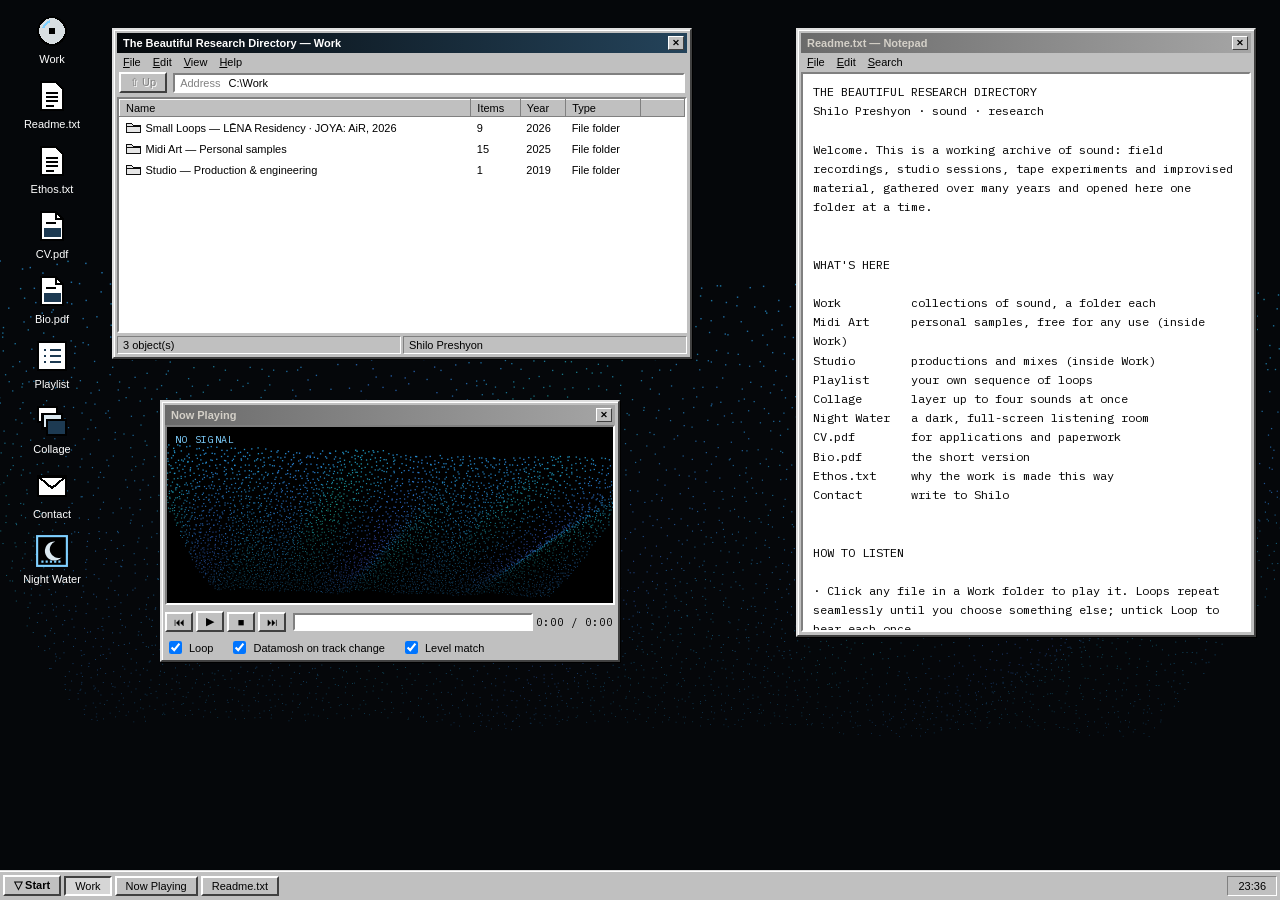
==== index.html @ de823f79 "Level match: BS.1770 loudness meter, per-folder playback gains (-16 LUFS, never past -1 dBTP), on/of" ====
<!doctype html>
<html lang="en">
<head>
<meta charset="utf-8">
<meta name="viewport" content="width=device-width,initial-scale=1">
<title>Shilo Preshyon</title>
<meta name="description" content="Shilo Preshyon: sound, research. Small Loops from LĒNA Residency and JOYA: AiR, 2026.">
<meta name="theme-color" content="#05070a">
<!-- link previews (absolute URLs: update them if the site moves to its own domain) -->
<meta property="og:type" content="website">
<meta property="og:url" content="https://shilopreshyon.github.io/">
<meta property="og:title" content="Shilo Preshyon">
<meta property="og:description" content="sound · research. An archive of sound: field recordings, studio sessions, tape experiments and loops.">
<meta property="og:image" content="https://shilopreshyon.github.io/og.png">
<meta property="og:image:width" content="1200">
<meta property="og:image:height" content="630">
<meta property="og:image:alt" content="Shilo Preshyon: a point-cloud terrain above the name, under a title bar reading The Beautiful Research Directory">
<meta name="twitter:card" content="summary_large_image">
<link rel="icon" href="favicon.svg" type="image/svg+xml">
<link rel="icon" href="favicon.png" sizes="32x32" type="image/png">
<link rel="apple-touch-icon" href="apple-touch-icon.png">
<link rel="stylesheet" href="fonts/fonts.css">
<link rel="stylesheet" href="style.css">
</head>
<body>

<!-- Plain version for screen readers, search engines and no-JS visitors. -->
<main class="plain">
  <h1>Shilo Preshyon</h1>
  <p>sound · research</p>
  <h2>Ethos</h2>
  <p>Reciprocity with materials and process. Play without attachment. Spirit is everywhere. The past speaks through the archive; the present listens in the making; the future listener meets what remains, and finds their own relationship to it. That is why the samples here are free: so the play can continue with you.</p>
  <h2>Work</h2>
  <p>Small Loops — LĒNA Residency · JOYA: AiR, 2026 (nine audio loops)</p>
  <p>Midi Art — personal samples, free for any use (15 pieces, about 1.5 hours)</p>
  <p>Studio — productions and mixes, including Cartoon Lizard, “Neighbouring Hotels” (Sentinels EP, 2019)</p>
  <h2>Documents</h2>
  <p><a href="files/Shilo-Preshyon-CV.pdf">CV (PDF)</a> · <a href="files/Shilo-Preshyon-Bio.pdf">Bio (PDF)</a></p>
  <h2>Contact</h2>
  <p><a href="mailto:spsounddirectory@proton.me">spsounddirectory@proton.me</a></p>
</main>

<div id="desk" aria-hidden="false">
  <canvas class="wall" id="wall"></canvas>
  <div class="icons" id="icons"></div>

  <div class="win hide" id="w-dir" data-title="Work">
    <div class="tb"><span id="dirTitle">Work</span><button data-close aria-label="Close">✕</button></div>
    <div class="menu"><span><u>F</u>ile</span><span><u>E</u>dit</span><span><u>V</u>iew</span><span><u>H</u>elp</span></div>
    <div class="toolbar">
      <button class="btn98" id="dirUp" title="Up one level">⇧ Up</button>
      <div class="addr inset"><span>Address</span><b id="dirAddr">C:\Work</b></div>
    </div>
    <div class="inset list">
      <table><thead><tr id="dirHead"></tr></thead><tbody id="dirRows"></tbody></table>
    </div>
    <div class="status"><div id="dirCount"></div><div id="dirNote"></div></div>
  </div>

  <div class="win hide" id="w-play" data-title="Now Playing">
    <div class="tb"><span id="playTitle">Now Playing</span><button data-close aria-label="Close">✕</button></div>
    <div class="screen inset"><canvas id="screen"></canvas><div class="lbl" id="screenLbl">NO SIGNAL</div></div>
    <div class="transport">
      <button class="btn98" id="bPrev" title="Previous" aria-label="Previous">⏮</button>
      <button class="btn98" id="bPlay" title="Play / pause" aria-label="Play">▶</button>
      <button class="btn98" id="bStop" title="Stop" aria-label="Stop">■</button>
      <button class="btn98" id="bNext" title="Next" aria-label="Next">⏭</button>
      <div class="prog inset" id="prog" title="Seek"><i id="progBar"></i></div>
      <div class="time" id="time">0:00 / 0:00</div>
    </div>
    <div class="opts">
      <label><input type="checkbox" id="cLoop" checked> Loop</label>
      <label><input type="checkbox" id="cMosh" checked> Datamosh on track change</label>
      <label title="Evens out loudness between pieces with a plain volume change. Untick to hear every file exactly as it is."><input type="checkbox" id="cLevel" checked> Level match</label>
    </div>
  </div>

  <div class="win hide" id="w-about" data-title="Readme.txt">
    <div class="tb"><span>Readme.txt — Notepad</span><button data-close aria-label="Close">✕</button></div>
    <div class="menu"><span><u>F</u>ile</span><span><u>E</u>dit</span><span><u>S</u>earch</span></div>
    <div class="inset txt" id="aboutTxt"></div>
  </div>

  <div class="win hide" id="w-doc" data-title="Document">
    <div class="tb"><span id="docTitle">Document</span><button data-close aria-label="Close">✕</button></div>
    <div class="toolbar">
      <a class="btn98" id="docOpen" target="_blank" rel="noopener">Open in new tab</a>
      <a class="btn98" id="docDl" download>⤓ Download PDF</a>
    </div>
    <div class="inset docframe"><iframe id="docFrame" title="Document"></iframe></div>
    <div class="status"><div id="docName"></div><div id="docPages"></div><div>US Letter · PDF</div></div>
  </div>

  <div class="win hide" id="w-list" data-title="Playlist">
    <div class="tb"><span>Playlist</span><button data-close aria-label="Close">✕</button></div>
    <div class="toolbar">
      <button class="btn98" id="listPlay">▶ Play all</button>
      <button class="btn98" id="listShare">Copy share link</button>
      <button class="btn98" id="listClear">Clear</button>
      <label class="reps">Repeat each <select id="listReps"><option>1</option><option>2</option><option>4</option><option>8</option><option>16</option></select>×</label>
    </div>
    <div class="inset list short">
      <table><thead><tr><th>#</th><th>Name</th><th>From</th><th>Length</th><th></th></tr></thead><tbody id="listRows"></tbody></table>
    </div>
    <div class="status"><div id="listCount"></div><div id="listMsg"></div></div>
  </div>

  <div class="win hide" id="w-coll" data-title="Collage">
    <div class="tb"><span>Collage</span><button data-close aria-label="Close">✕</button></div>
    <div class="toolbar">
      <button class="btn98" id="collPlay">▶ Play</button>
      <button class="btn98" id="collStop">■ Stop</button>
      <button class="btn98" id="collRec" title="Record the next 30 seconds of the collage as a WAV file">⏺ Record 30 s</button>
      <button class="btn98" id="collShare">Copy share link</button>
      <button class="btn98" id="collClear">Clear</button>
    </div>
    <div class="toolbar coll-opts">
      <label>Master <input type="range" id="collMaster" min="0" max="1" step="0.01"></label>
      <label>Fade <select id="collFade"><option value="0">off</option><option value="1">1 s</option><option value="2">2 s</option><option value="5">5 s</option><option value="10">10 s</option></select></label>
      <label title="Each layer starts from a random point"><input type="checkbox" id="collRand"> Random start</label>
      <label title="Each layer's pitch wanders slightly, like tape"><input type="checkbox" id="collDrift"> Drift</label>
    </div>
    <div class="inset list short">
      <table class="coll"><thead><tr><th>#</th><th>Sound</th><th>Volume</th><th>Pan</th><th title="Left darker, right brighter">Tone</th><th title="Semitones, then fine tuning in cents">Pitch · fine</th><th></th></tr></thead><tbody id="collRows"></tbody></table>
    </div>
    <div class="status"><div id="collCount"></div><div id="collMsg"></div></div>
  </div>

  <div class="win hide" id="w-ethos" data-title="Ethos.txt">
    <div class="tb"><span>Ethos.txt — Notepad</span><button data-close aria-label="Close">✕</button></div>
    <div class="menu"><span><u>F</u>ile</span><span><u>E</u>dit</span><span><u>S</u>earch</span></div>
    <div class="inset txt short-txt" id="ethosTxt"></div>
  </div>

  <div class="win hide" id="w-lic" data-title="License.txt">
    <div class="tb"><span id="licTitle">License.txt</span><button data-close aria-label="Close">✕</button></div>
    <div class="menu"><span><u>F</u>ile</span><span><u>E</u>dit</span><span><u>S</u>earch</span></div>
    <div class="inset txt short-txt" id="licTxt"></div>
  </div>

  <div class="win hide" id="w-mail" data-title="Contact">
    <div class="tb"><span>Contact</span><button data-close aria-label="Close">✕</button></div>
    <div class="dlg"><span class="dlg-ico" data-ico="mail"></span>
      <div>Write to Shilo:<br><br><a id="mailLink" href="#"></a></div></div>
    <div class="dlg-btns"><button class="btn98" data-close>OK</button></div>
  </div>

  <div class="startmenu hide" id="startMenu">
    <div class="sm-side"><span>Shilo Preshyon</span></div>
    <div class="sm-items" id="smItems"></div>
  </div>

  <div class="taskbar">
    <button class="btn98 start" id="bStart">▽ Start</button>
    <div class="tasks" id="tasks"></div>
    <div class="clock inset" id="clock"></div>
  </div>
</div>

<div id="portal" class="hide" role="dialog" aria-label="Night Water">
  <canvas id="pcv"></canvas>
  <div class="p-top">
    <div><div class="p-name" id="pName"></div><div class="p-sub" id="pSub"></div></div>
    <button id="pClose">✕ RETURN TO ARCHIVE</button>
  </div>
  <div class="p-foot">
    <div class="p-readout" id="pReadout"></div>
    <div class="p-list" id="pList"></div>
  </div>
</div>

<script src="content.js"></script>
<script src="levels.js"></script>
<script src="cloud.js"></script>
<script src="app.js"></script>
</body>
</html>
---- fonts/fonts.css ----
/* IBM Plex Mono and IBM Plex Sans, served from this site (SIL Open Font License 1.1, see OFL.txt).
   Latin and Latin Extended subsets only. */
@font-face {
  font-family: 'IBM Plex Mono';
  font-style: normal;
  font-weight: 400;
  font-display: swap;
  src: url(plex-mono-400-latin-ext.woff2) format('woff2');
  unicode-range: U+0100-02BA, U+02BD-02C5, U+02C7-02CC, U+02CE-02D7, U+02DD-02FF, U+0304, U+0308, U+0329, U+1D00-1DBF, U+1E00-1E9F, U+1EF2-1EFF, U+2020, U+20A0-20AB, U+20AD-20C4, U+2113, U+2C60-2C7F, U+A720-A7FF;
}
@font-face {
  font-family: 'IBM Plex Mono';
  font-style: normal;
  font-weight: 400;
  font-display: swap;
  src: url(plex-mono-400-latin.woff2) format('woff2');
  unicode-range: U+0000-00FF, U+0131, U+0152-0153, U+02BB-02BC, U+02C6, U+02DA, U+02DC, U+0304, U+0308, U+0329, U+2000-206F, U+20AC, U+2122, U+2191, U+2193, U+2212, U+2215, U+FEFF, U+FFFD;
}
@font-face {
  font-family: 'IBM Plex Mono';
  font-style: normal;
  font-weight: 500;
  font-display: swap;
  src: url(plex-mono-500-latin-ext.woff2) format('woff2');
  unicode-range: U+0100-02BA, U+02BD-02C5, U+02C7-02CC, U+02CE-02D7, U+02DD-02FF, U+0304, U+0308, U+0329, U+1D00-1DBF, U+1E00-1E9F, U+1EF2-1EFF, U+2020, U+20A0-20AB, U+20AD-20C4, U+2113, U+2C60-2C7F, U+A720-A7FF;
}
@font-face {
  font-family: 'IBM Plex Mono';
  font-style: normal;
  font-weight: 500;
  font-display: swap;
  src: url(plex-mono-500-latin.woff2) format('woff2');
  unicode-range: U+0000-00FF, U+0131, U+0152-0153, U+02BB-02BC, U+02C6, U+02DA, U+02DC, U+0304, U+0308, U+0329, U+2000-206F, U+20AC, U+2122, U+2191, U+2193, U+2212, U+2215, U+FEFF, U+FFFD;
}
@font-face {
  font-family: 'IBM Plex Sans';
  font-style: normal;
  font-weight: 400;
  font-stretch: 100%;
  font-display: swap;
  src: url(plex-sans-400-latin-ext.woff2) format('woff2');
  unicode-range: U+0100-02BA, U+02BD-02C5, U+02C7-02CC, U+02CE-02D7, U+02DD-02FF, U+0304, U+0308, U+0329, U+1D00-1DBF, U+1E00-1E9F, U+1EF2-1EFF, U+2020, U+20A0-20AB, U+20AD-20C4, U+2113, U+2C60-2C7F, U+A720-A7FF;
}
@font-face {
  font-family: 'IBM Plex Sans';
  font-style: normal;
  font-weight: 400;
  font-stretch: 100%;
  font-display: swap;
  src: url(plex-sans-400-latin.woff2) format('woff2');
  unicode-range: U+0000-00FF, U+0131, U+0152-0153, U+02BB-02BC, U+02C6, U+02DA, U+02DC, U+0304, U+0308, U+0329, U+2000-206F, U+20AC, U+2122, U+2191, U+2193, U+2212, U+2215, U+FEFF, U+FFFD;
}
@font-face {
  font-family: 'IBM Plex Sans';
  font-style: normal;
  font-weight: 600;
  font-stretch: 100%;
  font-display: swap;
  src: url(plex-sans-400-latin-ext.woff2) format('woff2');
  unicode-range: U+0100-02BA, U+02BD-02C5, U+02C7-02CC, U+02CE-02D7, U+02DD-02FF, U+0304, U+0308, U+0329, U+1D00-1DBF, U+1E00-1E9F, U+1EF2-1EFF, U+2020, U+20A0-20AB, U+20AD-20C4, U+2113, U+2C60-2C7F, U+A720-A7FF;
}
@font-face {
  font-family: 'IBM Plex Sans';
  font-style: normal;
  font-weight: 600;
  font-stretch: 100%;
  font-display: swap;
  src: url(plex-sans-400-latin.woff2) format('woff2');
  unicode-range: U+0000-00FF, U+0131, U+0152-0153, U+02BB-02BC, U+02C6, U+02DA, U+02DC, U+0304, U+0308, U+0329, U+2000-206F, U+20AC, U+2122, U+2191, U+2193, U+2212, U+2215, U+FEFF, U+FFFD;
}
---- style.css ----
:root {
  --face: #c0c0c0; --hi: #fff; --lo: #808080; --dk: #404040;
  --sel: #1d3a52; --desk: #05070a; --cyan: #7fd0ff;
  --mono: "IBM Plex Mono", ui-monospace, Menlo, monospace;
  --ui: Tahoma, Verdana, Geneva, sans-serif;
}
* { box-sizing: border-box; }
html, body { margin: 0; background: var(--desk); }
body { font: 11px var(--ui); color: #000; }

.plain { position: absolute; width: 1px; height: 1px; overflow: hidden; clip: rect(0 0 0 0); }

#desk { position: relative; height: 100vh; height: 100dvh; min-height: 560px; overflow: hidden; }
canvas.wall { position: absolute; inset: 0; width: 100%; height: 100%; display: block; }

/* desktop icons */
.icons { position: absolute; top: 14px; left: 12px; display: flex; flex-direction: column; gap: 14px; z-index: 2; }
.icon { width: 80px; text-align: center; color: #fff; cursor: pointer; user-select: none; background: none; border: 0; font: 11px var(--ui); padding: 0; }
.icon svg { width: 34px; height: 34px; display: block; margin: 0 auto 5px; }
.icon span { padding: 1px 3px; }
.icon.sel span, .icon:focus-visible span { background: var(--sel); outline: 1px dotted #fff; }
.icon:focus { outline: none; }

/* windows */
.win { position: absolute; background: var(--face); border: 2px solid; border-color: #dfdfdf var(--dk) var(--dk) #dfdfdf;
  box-shadow: inset 1px 1px 0 var(--hi), 1px 1px 0 #000; padding: 3px; z-index: 3; display: flex; flex-direction: column; }
.hide { display: none !important; }
.tb { height: 20px; display: flex; align-items: center; justify-content: space-between; gap: 8px; padding: 0 3px 0 6px;
  color: #fff; font-weight: bold; background: linear-gradient(90deg, #05080b, #24435a); cursor: move; user-select: none; touch-action: none; }
.tb span { overflow: hidden; text-overflow: ellipsis; white-space: nowrap; }
.win.inactive .tb { background: linear-gradient(90deg, #6a6a6a, #a5a5a5); color: #d4d0c8; }
.tb button { width: 16px; height: 14px; flex: none; padding: 0; font: bold 9px var(--ui); background: var(--face);
  border: 1px solid; border-color: var(--hi) var(--dk) var(--dk) var(--hi); cursor: pointer; }
.menu { display: flex; gap: 12px; padding: 3px 6px 4px; }
.inset { border: 2px solid; border-color: var(--lo) var(--hi) var(--hi) var(--lo); }
.btn98 { background: var(--face); border: 2px solid; border-color: var(--hi) var(--dk) var(--dk) var(--hi);
  padding: 2px 9px; font: 11px var(--ui); color: #000; cursor: pointer; min-width: 30px; }
.btn98:active, .btn98.on { border-color: var(--dk) var(--hi) var(--hi) var(--dk); }
.btn98:disabled { color: var(--lo); text-shadow: 1px 1px 0 var(--hi); }

/* explorer */
.toolbar { display: flex; gap: 6px; align-items: center; padding: 0 2px 4px; }
.addr { flex: 1; display: flex; gap: 8px; align-items: center; background: #fff; padding: 2px 5px; min-width: 0; }
.addr span { color: var(--lo); }
.addr b { font-weight: normal; white-space: nowrap; overflow: hidden; text-overflow: ellipsis; }
.list { background: #fff; overflow: auto; height: 236px; }
table { border-collapse: collapse; width: 100%; }
th { position: sticky; top: 0; background: var(--face); border: 1px solid; border-color: var(--hi) var(--lo) var(--lo) var(--hi);
  text-align: left; font-weight: normal; padding: 2px 6px; }
td { padding: 3px 6px; white-space: nowrap; cursor: default; }
td.name { display: flex; align-items: center; gap: 5px; }
td.name svg { width: 15px; height: 15px; flex: none; }
tr:hover td { background: #e8eef2; }
tr.sel td { background: var(--sel); color: #fff; }
.status { display: flex; gap: 2px; margin-top: 3px; }
.status div { flex: 1; border: 1px solid; border-color: var(--lo) var(--hi) var(--hi) var(--lo); padding: 2px 5px;
  white-space: nowrap; overflow: hidden; text-overflow: ellipsis; }

/* player */
.screen { background: #000; height: 180px; position: relative; }
.screen canvas { width: 100%; height: 100%; display: block; }
.lbl { position: absolute; left: 8px; top: 6px; color: var(--cyan); font: 10px var(--mono); letter-spacing: .06em; pointer-events: none; }
.transport { display: flex; gap: 3px; align-items: center; margin-top: 6px; }
.transport .btn98 { padding: 2px 6px; min-width: 28px; }
.prog { flex: 1; min-width: 40px; height: 18px; background: #fff; position: relative; cursor: pointer; margin-left: 4px; }
.prog i { position: absolute; left: 0; top: 1px; bottom: 1px; width: 0;
  background: repeating-linear-gradient(90deg, var(--sel) 0 7px, transparent 7px 9px); }
.time { font: 11px var(--mono); white-space: nowrap; padding-right: 2px; text-align: right; }
.opts { display: flex; gap: 16px; margin-top: 6px; flex-wrap: wrap; }
.opts label { display: flex; align-items: center; gap: 4px; }

/* playlist */
.mini { font: 9px var(--ui); width: 17px; height: 15px; padding: 0; background: var(--face); border: 1px solid;
  border-color: var(--hi) var(--dk) var(--dk) var(--hi); cursor: pointer; line-height: 1; }
.mini:active { border-color: var(--dk) var(--hi) var(--hi) var(--dk); }
td.add { width: 22px; padding: 1px 3px; }
td.ctl { white-space: nowrap; padding: 1px 3px; width: 60px; }
td.num { color: var(--lo); width: 22px; }
td.empty { color: var(--lo); white-space: normal; padding: 10px; }
.list.short { height: 200px; }
.reps { margin-left: auto; display: flex; align-items: center; gap: 4px; white-space: nowrap; }
.reps select { font: 11px var(--ui); }
.task.flash { background: var(--sel); color: #fff; }
td.add { width: 44px; white-space: nowrap; }
td.add .mini + .mini { margin-left: 2px; }
.mini.on { border-color: var(--dk) var(--hi) var(--hi) var(--dk); background: #d6d6d6; font-weight: bold; }
table.coll input[type=range] { width: 70px; vertical-align: middle; accent-color: var(--sel); }
table.coll select { font: 11px var(--ui); }
.toolbar { flex-wrap: wrap; }
.txt.short-txt { height: auto; max-height: 60vh; }

/* document viewer */
.toolbar a.btn98 { text-decoration: none; display: inline-block; }
.docframe { background: #808080; height: calc(100vh - 150px); min-height: 360px; }
.docframe iframe { width: 100%; height: 100%; border: 0; display: block; }

/* notepad / dialogs */
.txt { background: #fff; font: 12px/1.6 var(--mono); padding: 8px 10px; height: min(560px, calc(100vh - 150px)); overflow: auto; white-space: pre-wrap; }
.dlg { display: flex; gap: 14px; padding: 14px 12px 8px; align-items: flex-start; }
.dlg-ico svg { width: 32px; height: 32px; }
.dlg a { color: var(--sel); }
.dlg-btns { display: flex; justify-content: center; padding: 6px 0 4px; }

/* taskbar + start menu */
.taskbar { position: absolute; left: 0; right: 0; bottom: 0; height: 30px; background: var(--face); border-top: 1px solid #dfdfdf;
  box-shadow: inset 0 1px 0 var(--hi); display: flex; align-items: center; gap: 3px; padding: 2px 3px; z-index: 900; }
.start { font-weight: bold; }
.tasks { display: flex; gap: 3px; min-width: 0; flex: 1; }
.task { max-width: 170px; min-width: 0; overflow: hidden; text-overflow: ellipsis; white-space: nowrap; text-align: left; }
.task.on { background: #d6d6d6; }
.clock { padding: 3px 10px; border-width: 1px; }
.startmenu { position: absolute; left: 2px; bottom: 30px; z-index: 950; display: flex; background: var(--face);
  border: 2px solid; border-color: #dfdfdf var(--dk) var(--dk) #dfdfdf; box-shadow: 1px 1px 0 #000; }
.sm-side { width: 24px; background: linear-gradient(0deg, #05080b, #24435a); display: flex; align-items: flex-end; justify-content: center; padding-bottom: 8px; }
.sm-side span { writing-mode: vertical-rl; transform: rotate(180deg); color: #fff; font-weight: bold; font-size: 13px; letter-spacing: .08em; }
.sm-items { display: flex; flex-direction: column; padding: 2px; min-width: 170px; }
.sm-items button { display: flex; gap: 8px; align-items: center; background: none; border: 0; font: 11px var(--ui); padding: 5px 10px 5px 6px; text-align: left; cursor: pointer; }
.sm-items button:hover { background: var(--sel); color: #fff; }
.sm-items svg { width: 22px; height: 22px; }

/* Night Water portal */
#portal { position: fixed; inset: 0; z-index: 2000; background: #050608; color: #d9e4ec; font-family: var(--mono); }
#pcv { position: absolute; inset: 0; width: 100%; height: 100%; display: block; }
.p-top { position: absolute; top: 28px; left: 32px; right: 32px; display: flex; justify-content: space-between; align-items: flex-start; gap: 16px; }
.p-name { font-size: 13px; letter-spacing: .38em; font-weight: 500; }
.p-sub { font-size: 10.5px; color: #6f7c86; margin-top: 8px; letter-spacing: .14em; }
#pClose { background: none; border: 0; color: #d9e4ec; font: 11px var(--mono); letter-spacing: .2em; cursor: pointer; padding: 0; }
#pClose:hover { color: #9fe3ff; }
.p-foot { position: absolute; left: 32px; right: 32px; bottom: 28px; }
.p-readout { margin-bottom: 14px; font-size: 10px; color: #6f7c86; line-height: 1.8; letter-spacing: .08em; white-space: pre; }
.p-list { display: grid; grid-template-columns: repeat(auto-fill, minmax(150px, 1fr));
  border-top: 1px solid #1a2228; }
.p-list button { background: none; border: 0; border-bottom: 1px solid #1a2228; color: #b5c2cb; font: 11px var(--mono); text-align: left;
  padding: 9px 4px; cursor: pointer; display: flex; gap: 10px; }
.p-list button i { font-style: normal; color: #6f7c86; }
.p-list button:hover { background: #0b1216; }
.p-list button.on { color: #9fe3ff; }

@media (max-width: 720px) {
  #desk { height: auto; min-height: 100vh; padding: 10px 8px 44px; overflow: visible; }
  canvas.wall { position: fixed; }
  .icons { position: relative; top: 0; left: 0; flex-direction: row; flex-wrap: wrap; gap: 6px; margin-bottom: 4px; }
  .icon { width: 70px; }
  .win { position: relative !important; left: auto !important; top: auto !important; width: auto !important; margin: 10px 0; }
  .tb { cursor: default; }
  .docframe { height: 75vh; }
  .taskbar { position: fixed; }
  .task { display: none; }
  .startmenu { position: fixed; }
  .p-top { left: 16px; right: 16px; top: 20px; }
  .p-foot { left: 16px; right: 16px; bottom: 16px; }
  .p-list { grid-template-columns: repeat(2, 1fr); }
  #dirRows td:nth-child(4), #dirHead th:nth-child(4) { display: none; }
}
.coll-opts { gap: 14px; padding-top: 2px; }
.coll-opts label { display: flex; align-items: center; gap: 4px; white-space: nowrap; }
.coll-opts input[type=range] { width: 80px; accent-color: var(--sel); }
.coll-opts select { font: 11px var(--ui); }
table.coll td.pitch { white-space: nowrap; }
table.coll td.pitch input[type=range] { width: 56px; margin-left: 4px; }
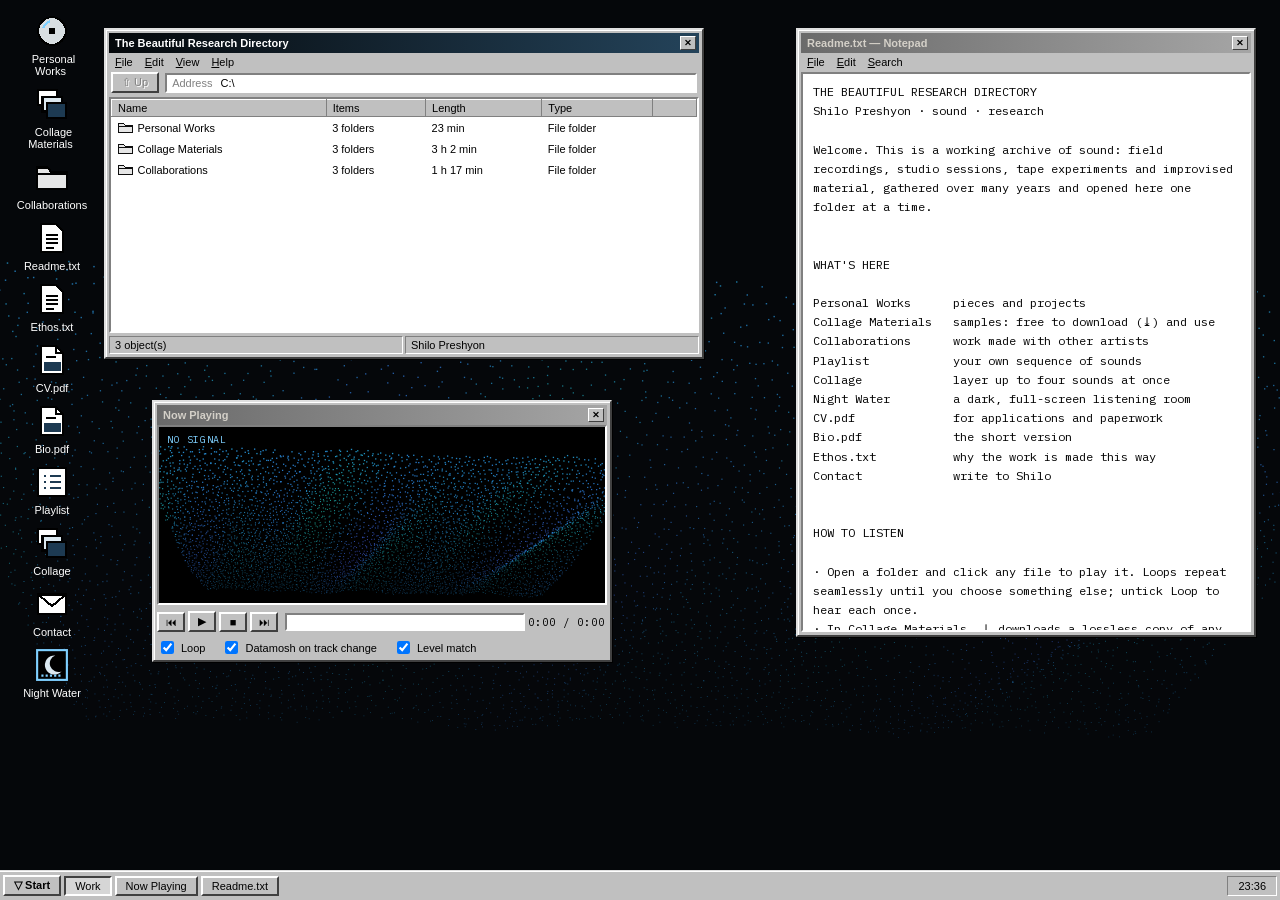
==== commit 5af00220: "Audio library from Shilo's folder via tools/sync.mjs: Personal Works, Collage Materials (lossless do" ====
--- a/index.html
+++ b/index.html
@@ -31,9 +31,7 @@
   <h2>Ethos</h2>
   <p>Reciprocity with materials and process. Play without attachment. Spirit is everywhere. The past speaks through the archive; the present listens in the making; the future listener meets what remains, and finds their own relationship to it. That is why the samples here are free: so the play can continue with you.</p>
   <h2>Work</h2>
-  <p>Small Loops — LĒNA Residency · JOYA: AiR, 2026 (nine audio loops)</p>
-  <p>Midi Art — personal samples, free for any use (15 pieces, about 1.5 hours)</p>
-  <p>Studio — productions and mixes, including Cartoon Lizard, “Neighbouring Hotels” (Sentinels EP, 2019)</p>
+  <p>Personal Works (Small Loops from LĒNA Residency and JOYA: AiR, and more), Collage Materials (personal samples, free to download and use), and Collaborations (Lost Kongs, Tasty Palm Leaf, Cartoon Lizard).</p>
   <h2>Documents</h2>
   <p><a href="files/Shilo-Preshyon-CV.pdf">CV (PDF)</a> · <a href="files/Shilo-Preshyon-Bio.pdf">Bio (PDF)</a></p>
   <h2>Contact</h2>
@@ -170,7 +168,7 @@
 </div>
 
 <script src="content.js"></script>
-<script src="levels.js"></script>
+<script src="library.js"></script>
 <script src="cloud.js"></script>
 <script src="app.js"></script>
 </body>
--- a/style.css
+++ b/style.css
@@ -14,7 +14,8 @@
 canvas.wall { position: absolute; inset: 0; width: 100%; height: 100%; display: block; }
 
 /* desktop icons */
-.icons { position: absolute; top: 14px; left: 12px; display: flex; flex-direction: column; gap: 14px; z-index: 2; }
+.icons { position: absolute; top: 14px; left: 12px; display: flex; flex-direction: column; flex-wrap: wrap; align-content: flex-start;
+  gap: 10px 6px; max-height: calc(100vh - 56px); z-index: 2; }
 .icon { width: 80px; text-align: center; color: #fff; cursor: pointer; user-select: none; background: none; border: 0; font: 11px var(--ui); padding: 0; }
 .icon svg { width: 34px; height: 34px; display: block; margin: 0 auto 5px; }
 .icon span { padding: 1px 3px; }
@@ -139,7 +140,7 @@
 @media (max-width: 720px) {
   #desk { height: auto; min-height: 100vh; padding: 10px 8px 44px; overflow: visible; }
   canvas.wall { position: fixed; }
-  .icons { position: relative; top: 0; left: 0; flex-direction: row; flex-wrap: wrap; gap: 6px; margin-bottom: 4px; }
+  .icons { position: relative; top: 0; left: 0; flex-direction: row; flex-wrap: wrap; gap: 6px; margin-bottom: 4px; max-height: none; }
   .icon { width: 70px; }
   .win { position: relative !important; left: auto !important; top: auto !important; width: auto !important; margin: 10px 0; }
   .tb { cursor: default; }
@@ -158,3 +159,4 @@
 .coll-opts select { font: 11px var(--ui); }
 table.coll td.pitch { white-space: nowrap; }
 table.coll td.pitch input[type=range] { width: 56px; margin-left: 4px; }
+a.mini { display: inline-block; text-align: center; text-decoration: none; color: #000; line-height: 13px; vertical-align: middle; }
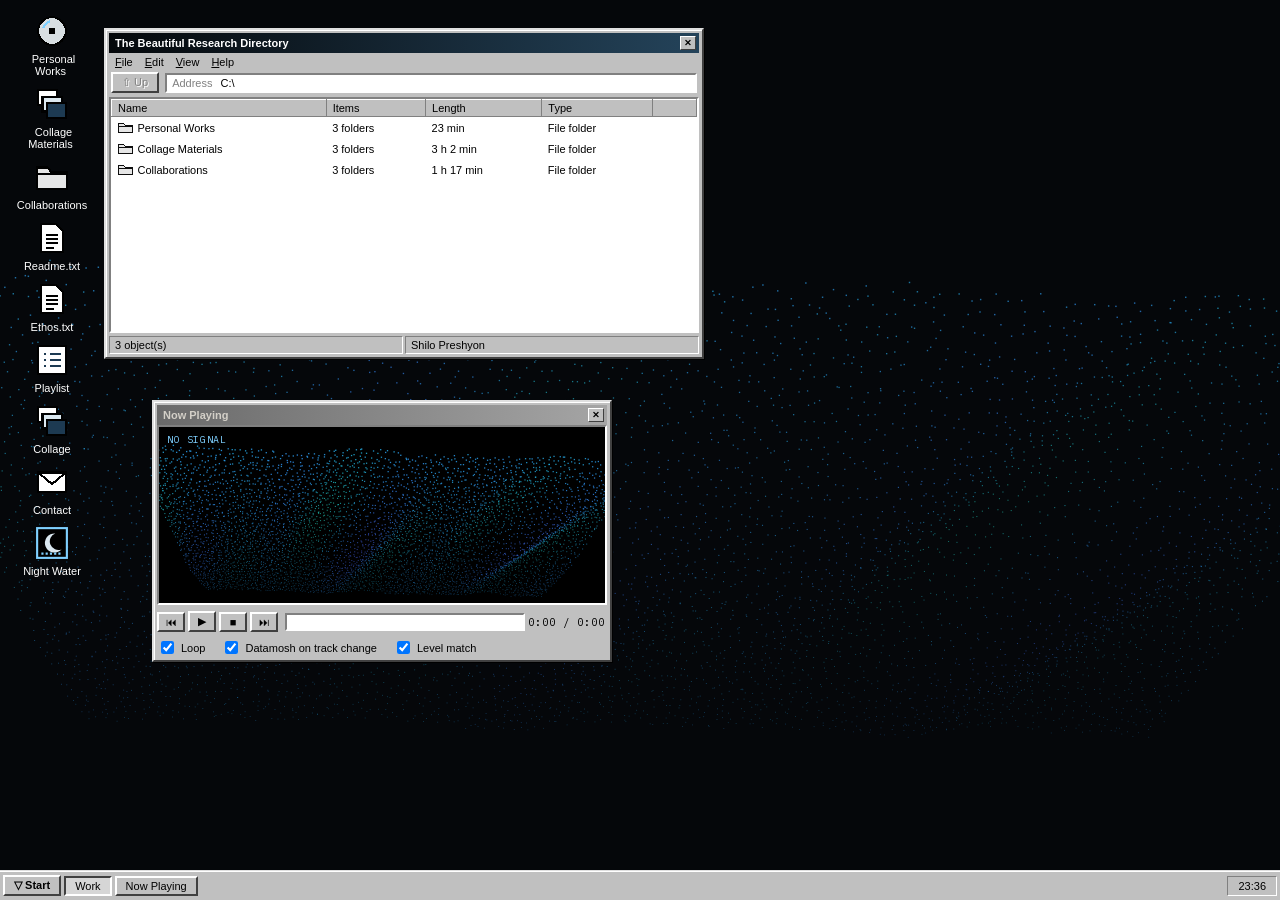
==== commit 9eed0393: "Less hand-holding: Readme is just the keys and no longer opens itself, Ethos is the core lines, CV a" ====
--- a/index.html
+++ b/index.html
@@ -29,11 +29,11 @@
   <h1>Shilo Preshyon</h1>
   <p>sound · research</p>
   <h2>Ethos</h2>
-  <p>Reciprocity with materials and process. Play without attachment. Spirit is everywhere. The past speaks through the archive; the present listens in the making; the future listener meets what remains, and finds their own relationship to it. That is why the samples here are free: so the play can continue with you.</p>
+  <p>Reciprocity with materials and process. Play without attachment. Spirit is everywhere. The past speaks through the archive. The present listens in the making. The future listener meets what remains.</p>
   <h2>Work</h2>
   <p>Personal Works (Small Loops from LĒNA Residency and JOYA: AiR, and more), Collage Materials (personal samples, free to download and use), and Collaborations (Lost Kongs, Tasty Palm Leaf, Cartoon Lizard).</p>
   <h2>Documents</h2>
-  <p><a href="files/Shilo-Preshyon-CV.pdf">CV (PDF)</a> · <a href="files/Shilo-Preshyon-Bio.pdf">Bio (PDF)</a></p>
+  <p>CV, bio and press materials on request.</p>
   <h2>Contact</h2>
   <p><a href="mailto:spsounddirectory@proton.me">spsounddirectory@proton.me</a></p>
 </main>
@@ -139,7 +139,7 @@
   <div class="win hide" id="w-mail" data-title="Contact">
     <div class="tb"><span>Contact</span><button data-close aria-label="Close">✕</button></div>
     <div class="dlg"><span class="dlg-ico" data-ico="mail"></span>
-      <div>Write to Shilo:<br><br><a id="mailLink" href="#"></a></div></div>
+      <div>Write to Shilo:<br><br><a id="mailLink" href="#"></a><br><br><span class="dim">CV, bio and press materials on request.</span></div></div>
     <div class="dlg-btns"><button class="btn98" data-close>OK</button></div>
   </div>
 
--- a/style.css
+++ b/style.css
@@ -160,3 +160,4 @@
 table.coll td.pitch { white-space: nowrap; }
 table.coll td.pitch input[type=range] { width: 56px; margin-left: 4px; }
 a.mini { display: inline-block; text-align: center; text-decoration: none; color: #000; line-height: 13px; vertical-align: middle; }
+.dim { color: var(--lo); }
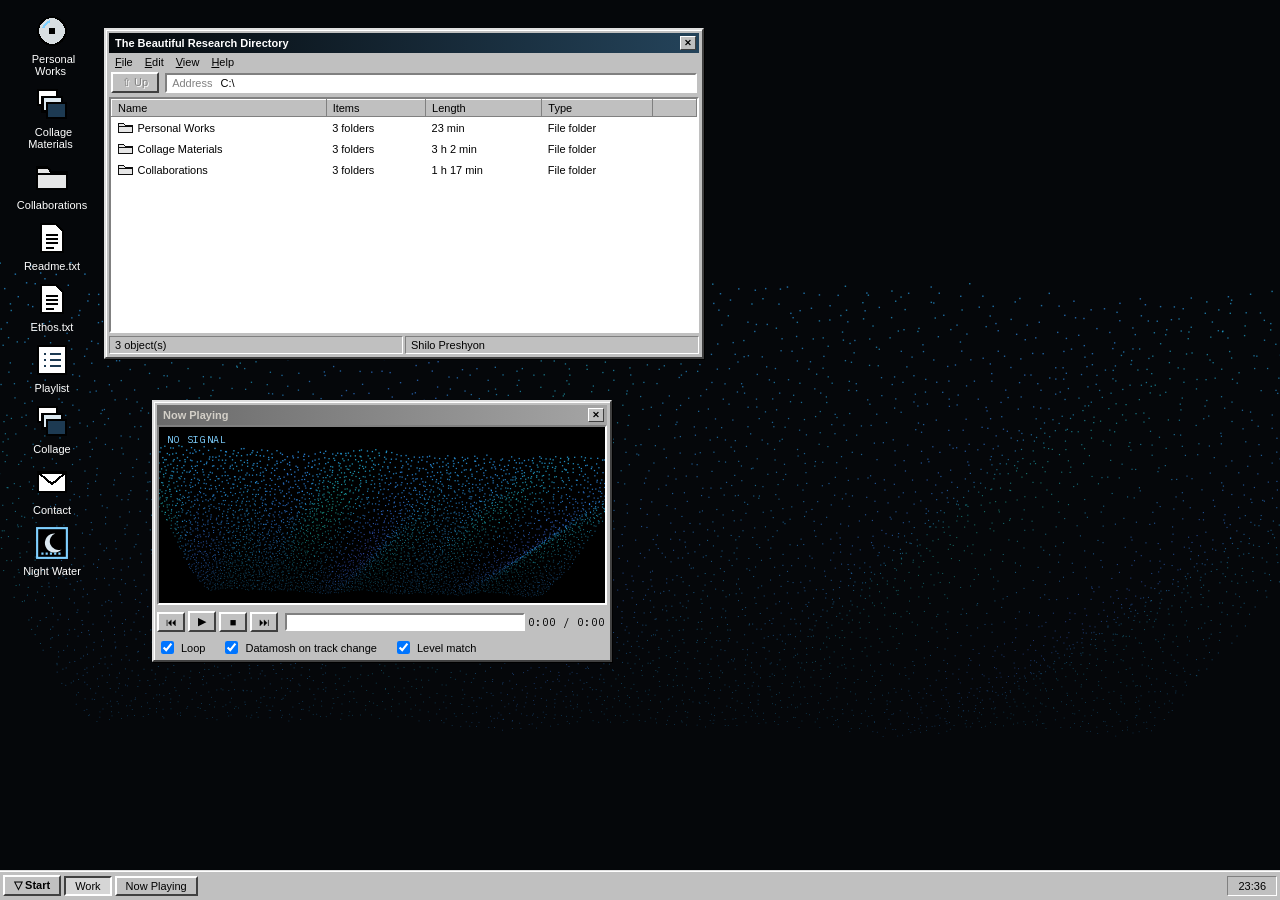
==== commit 6a8a53e9: "Ethos.txt: SPIRIT IS EVERYWHERE Co-Authored-By: Claude Opus 5.5 <noreply@anthropic.com>" ====
--- a/index.html
+++ b/index.html
@@ -29,7 +29,7 @@
   <h1>Shilo Preshyon</h1>
   <p>sound · research</p>
   <h2>Ethos</h2>
-  <p>Reciprocity with materials and process. Play without attachment. Spirit is everywhere. The past speaks through the archive. The present listens in the making. The future listener meets what remains.</p>
+  <p>Spirit is everywhere.</p>
   <h2>Work</h2>
   <p>Personal Works (Small Loops from LĒNA Residency and JOYA: AiR, and more), Collage Materials (personal samples, free to download and use), and Collaborations (Lost Kongs, Tasty Palm Leaf, Cartoon Lizard).</p>
   <h2>Documents</h2>
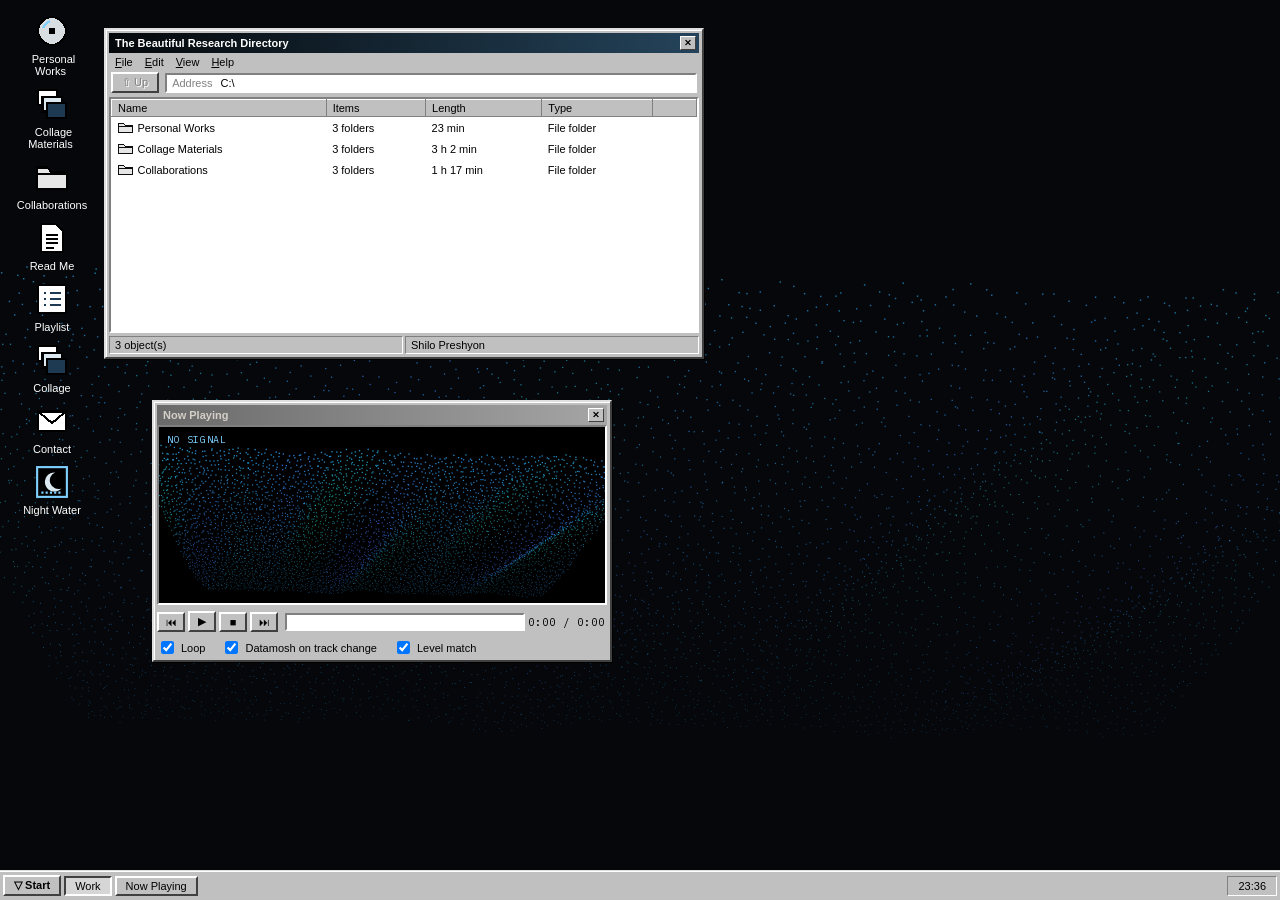
==== commit 11986577: "Read Me: Shilo's own text from readme.txt, edited on GitHub via #/edit; Ethos retired; Keys moved to" ====
--- a/index.html
+++ b/index.html
@@ -73,8 +73,8 @@
     </div>
   </div>
 
-  <div class="win hide" id="w-about" data-title="Readme.txt">
-    <div class="tb"><span>Readme.txt — Notepad</span><button data-close aria-label="Close">✕</button></div>
+  <div class="win hide" id="w-about" data-title="Read Me">
+    <div class="tb"><span>Read Me — Notepad</span><button data-close aria-label="Close">✕</button></div>
     <div class="menu"><span><u>F</u>ile</span><span><u>E</u>dit</span><span><u>S</u>earch</span></div>
     <div class="inset txt" id="aboutTxt"></div>
   </div>
@@ -124,8 +124,8 @@
     <div class="status"><div id="collCount"></div><div id="collMsg"></div></div>
   </div>
 
-  <div class="win hide" id="w-ethos" data-title="Ethos.txt">
-    <div class="tb"><span>Ethos.txt — Notepad</span><button data-close aria-label="Close">✕</button></div>
+  <div class="win hide" id="w-ethos" data-title="Keys">
+    <div class="tb"><span>Keys — Notepad</span><button data-close aria-label="Close">✕</button></div>
     <div class="menu"><span><u>F</u>ile</span><span><u>E</u>dit</span><span><u>S</u>earch</span></div>
     <div class="inset txt short-txt" id="ethosTxt"></div>
   </div>
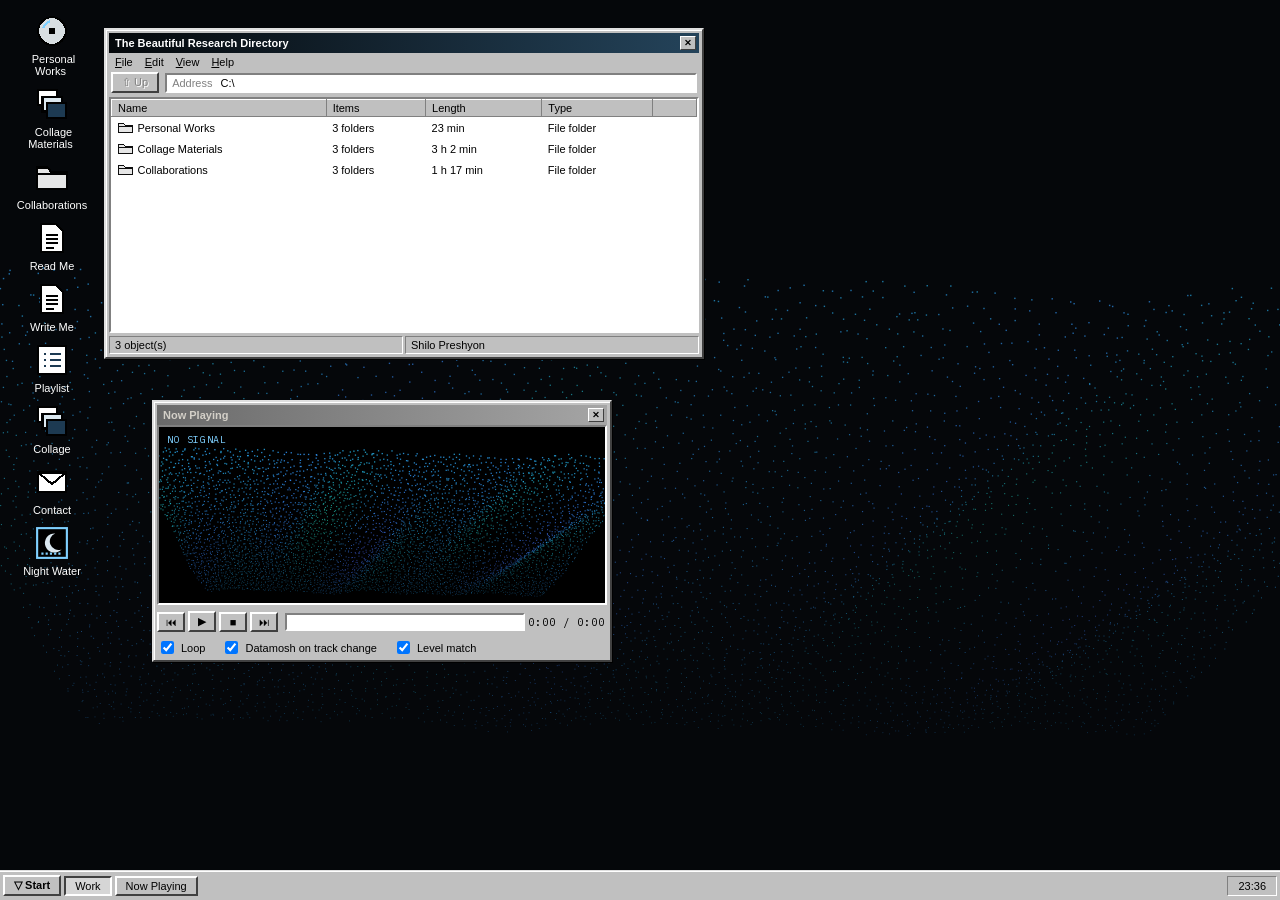
==== commit 2a706dab: "Write Me: a blank notepad for visitors; nothing stored or sent, cleared on close Co-Authored-By: Cla" ====
--- a/index.html
+++ b/index.html
@@ -124,6 +124,13 @@
     <div class="status"><div id="collCount"></div><div id="collMsg"></div></div>
   </div>
 
+  <div class="win hide" id="w-write" data-title="Write Me">
+    <div class="tb"><span>Write Me — Notepad</span><button data-close aria-label="Close">✕</button></div>
+    <div class="menu"><span><u>F</u>ile</span><span><u>E</u>dit</span><span><u>F</u>ormat</span></div>
+    <textarea class="inset txt write" id="writeTxt" spellcheck="false" aria-label="Write anything"></textarea>
+    <div class="status"><div id="writeCount">0 characters</div><div>Kept nowhere. Gone when closed.</div></div>
+  </div>
+
   <div class="win hide" id="w-ethos" data-title="Keys">
     <div class="tb"><span>Keys — Notepad</span><button data-close aria-label="Close">✕</button></div>
     <div class="menu"><span><u>F</u>ile</span><span><u>E</u>dit</span><span><u>S</u>earch</span></div>
--- a/style.css
+++ b/style.css
@@ -161,3 +161,5 @@
 table.coll td.pitch input[type=range] { width: 56px; margin-left: 4px; }
 a.mini { display: inline-block; text-align: center; text-decoration: none; color: #000; line-height: 13px; vertical-align: middle; }
 .dim { color: var(--lo); }
+textarea.write { display: block; width: 100%; resize: vertical; border-radius: 0; color: #000; outline: none;
+  height: min(420px, calc(100vh - 220px)); min-height: 200px; }
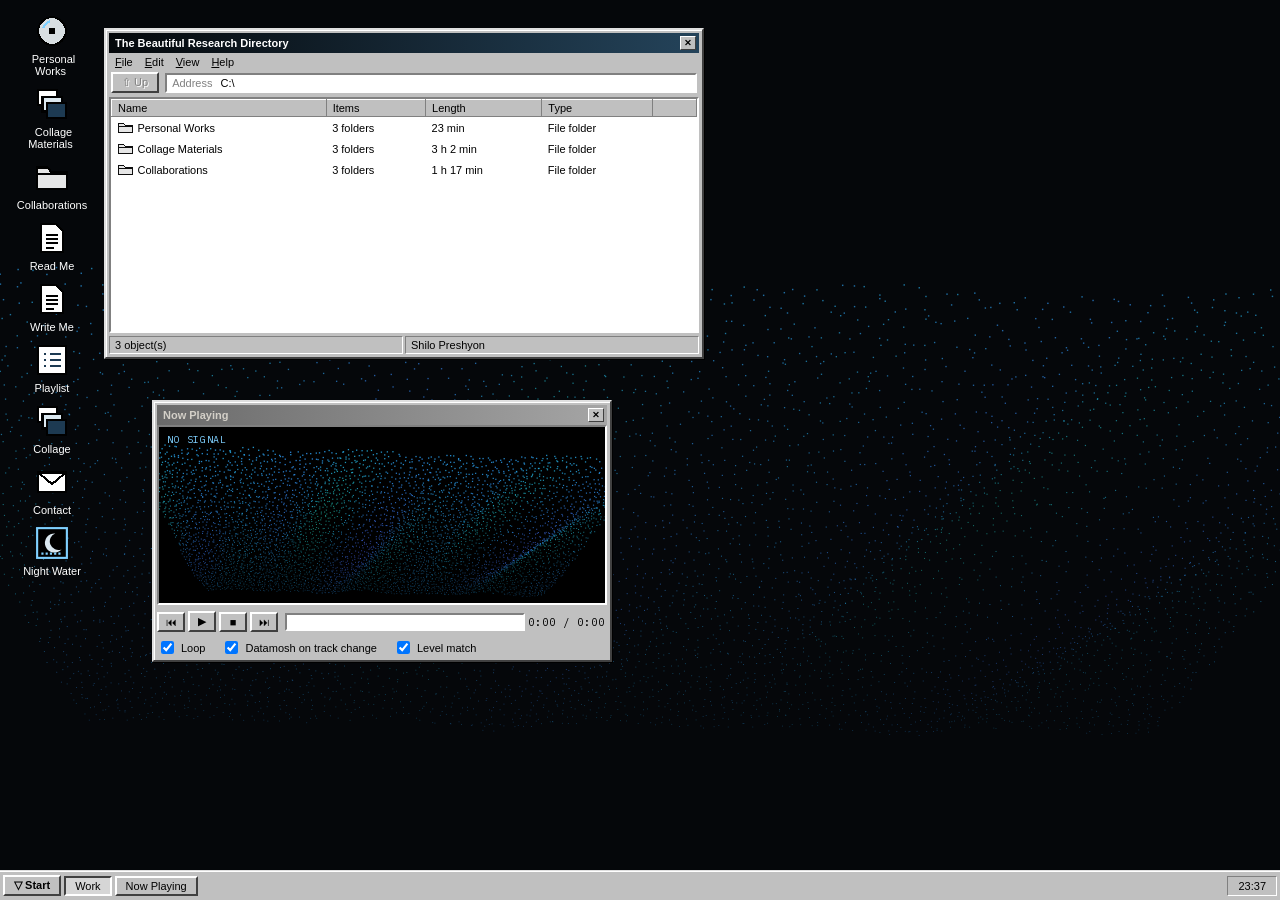
==== commit ff31b9d5: "Write Me: Send button via Web3Forms (hidden until a key is set), bot trap, length limit Co-Authored-" ====
--- a/index.html
+++ b/index.html
@@ -128,7 +128,9 @@
     <div class="tb"><span>Write Me — Notepad</span><button data-close aria-label="Close">✕</button></div>
     <div class="menu"><span><u>F</u>ile</span><span><u>E</u>dit</span><span><u>F</u>ormat</span></div>
     <textarea class="inset txt write" id="writeTxt" spellcheck="false" aria-label="Write anything"></textarea>
-    <div class="status"><div id="writeCount">0 characters</div><div>Kept nowhere. Gone when closed.</div></div>
+    <input type="text" id="writeTrap" tabindex="-1" autocomplete="off" aria-hidden="true" class="trap">
+    <div class="transport write-send"><button class="btn98" id="writeSend">Send to Shilo</button><span id="writeMsg"></span></div>
+    <div class="status"><div id="writeCount">0 characters</div><div id="writeNote">Kept nowhere. Gone when closed.</div></div>
   </div>
 
   <div class="win hide" id="w-ethos" data-title="Keys">
--- a/style.css
+++ b/style.css
@@ -163,3 +163,5 @@
 .dim { color: var(--lo); }
 textarea.write { display: block; width: 100%; resize: vertical; border-radius: 0; color: #000; outline: none;
   height: min(420px, calc(100vh - 220px)); min-height: 200px; }
+.trap { position: absolute; left: -9999px; width: 1px; height: 1px; opacity: 0; }
+.write-send { gap: 10px; }
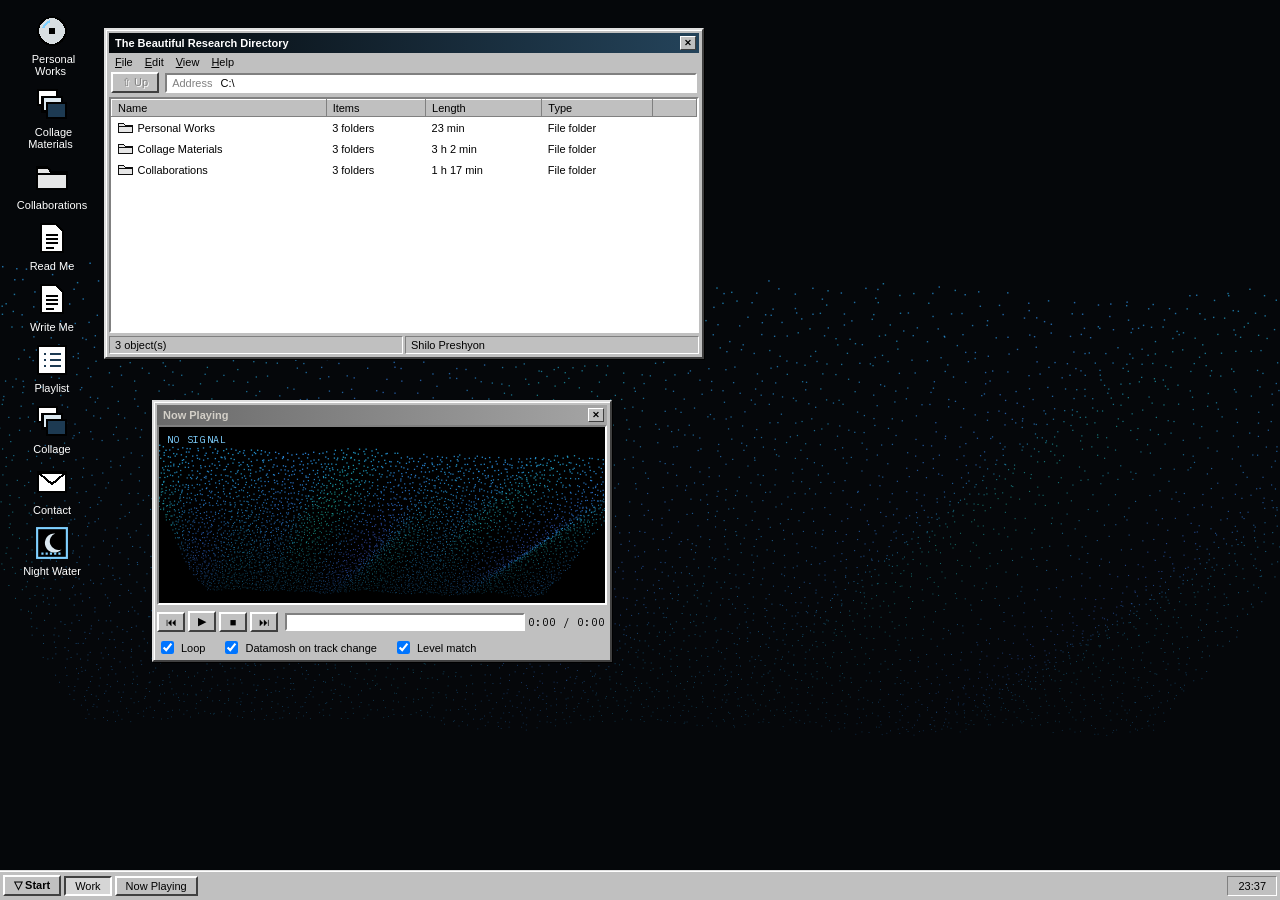
==== commit 03b335ed: "No em-dashes: window titles use ' - ', separators use ' · ', grant names use a colon; PDFs regenerat" ====
--- a/index.html
+++ b/index.html
@@ -74,7 +74,7 @@
   </div>
 
   <div class="win hide" id="w-about" data-title="Read Me">
-    <div class="tb"><span>Read Me — Notepad</span><button data-close aria-label="Close">✕</button></div>
+    <div class="tb"><span>Read Me - Notepad</span><button data-close aria-label="Close">✕</button></div>
     <div class="menu"><span><u>F</u>ile</span><span><u>E</u>dit</span><span><u>S</u>earch</span></div>
     <div class="inset txt" id="aboutTxt"></div>
   </div>
@@ -125,7 +125,7 @@
   </div>
 
   <div class="win hide" id="w-write" data-title="Write Me">
-    <div class="tb"><span>Write Me — Notepad</span><button data-close aria-label="Close">✕</button></div>
+    <div class="tb"><span>Write Me - Notepad</span><button data-close aria-label="Close">✕</button></div>
     <div class="menu"><span><u>F</u>ile</span><span><u>E</u>dit</span><span><u>F</u>ormat</span></div>
     <textarea class="inset txt write" id="writeTxt" spellcheck="false" aria-label="Write anything"></textarea>
     <input type="text" id="writeTrap" tabindex="-1" autocomplete="off" aria-hidden="true" class="trap">
@@ -134,7 +134,7 @@
   </div>
 
   <div class="win hide" id="w-ethos" data-title="Keys">
-    <div class="tb"><span>Keys — Notepad</span><button data-close aria-label="Close">✕</button></div>
+    <div class="tb"><span>Keys - Notepad</span><button data-close aria-label="Close">✕</button></div>
     <div class="menu"><span><u>F</u>ile</span><span><u>E</u>dit</span><span><u>S</u>earch</span></div>
     <div class="inset txt short-txt" id="ethosTxt"></div>
   </div>
